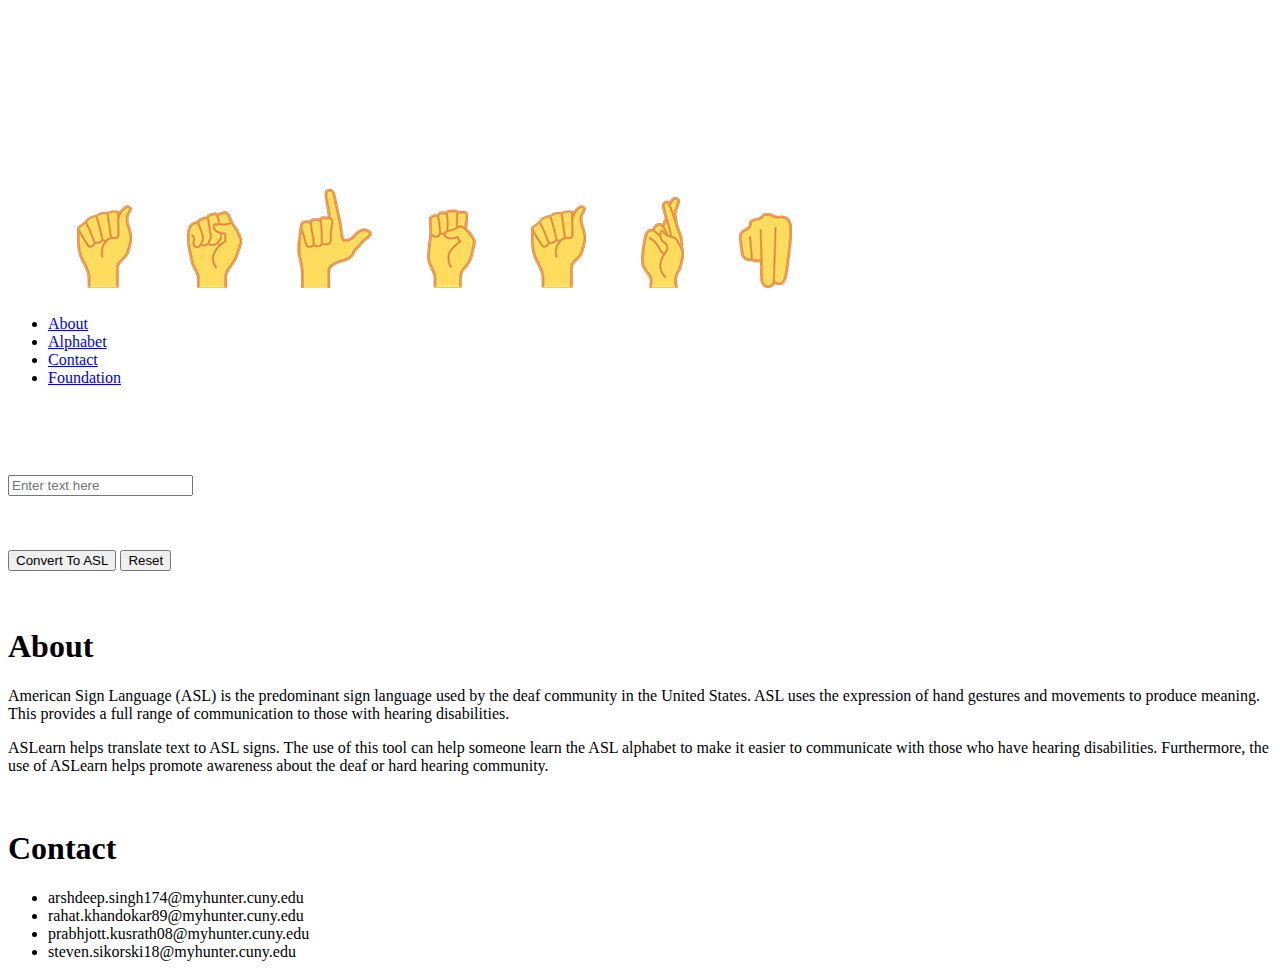
==== index.html @ 8cc22114 "fixing" ====
<!DOCTYPE html>
<html lang="en">

<head>
  <meta charset="UTF-8" />
  <meta http-equiv="X-UA-Compatible" content="IE=edge" />
  <meta name="viewport" content="width=device-width, initial-scale=1.0" />
  <title>ASLearn</title>
  <!-- adding CSS-->
  <link rel="stylesheet" href="/css/stylesheet.css" />

  <!-- adding Assets-->
  <link rel="icon" href="/assets/ASLearn_Icon1616.png" />

  <!-- adding javascript-->
  <script src="/script.js"></script>
</head>

<body>
  <!-- MAIN DIV-->
  <div class="main">
    <div class="logo">
      <img class="logo1" src="/assets/ASLearn_Logo.png" alt="" />
    </div>
    <!-- NAV BAR-->
    <div class="navbar">
      <nav>
        <ul>
          <li><a class="smoothscroll" href="#">About</a></li>
          <li><a class="smoothscroll" href="#">Alphabet</a></li>
          <li><a class="smoothscroll" href="#">Contact</a></li>
          <li><a class="smoothscroll" href="#">Foundation</a></li>
        </ul>
      </nav>
    </div>
    <br />
    <br />
    <br />
    <!-- LOGO UNDER THE DIV-->
    <!-- <div class="logo">
      <img class="logo1"  src="/assets/ASLearn_Logo.png" alt="" />
    </div> -->
    <br />
    <div class="content">
      <form id="gettingInput">
        <label for="textBox"></label>
        <input id="textContainer" type="text" placeholder="Enter text here" />
      </form>

      <br />
      <br />
    </div>
    <br />
    <div id="buttons">
      <button id="submitButtom" class="formButton" type="button" onclick="inputChecker()">
        Convert To ASL
      </button>
      <button id="resetButton" class="formButton" type="button" onclick="clearing()">
        Reset
      </button>
    </div>
    <div id="signsContainer"></div>
    <br />
    <br />

    <div class="about section">
      <h1>About</h1>
      <p>
        American Sign Language (ASL) is the predominant sign language used by
        the deaf community in the United States. ASL uses the expression of
        hand gestures and movements to produce meaning. This provides a full
        range of communication to those with hearing disabilities.
      </p>
      <p>
        ASLearn helps translate text to ASL signs. The use of this tool can
        help someone learn the ASL alphabet to make it easier to communicate
        with those who have hearing disabilities. Furthermore, the use of
        ASLearn helps promote awareness about the deaf or hard hearing
        community.
      </p>
    </div>

    <br />

    <div class="Contact">
      <h1>Contact</h1>
      <ul>
        <li>arshdeep.singh174@myhunter.cuny.edu</li>
        <li>rahat.khandokar89@myhunter.cuny.edu</li>
        <li>prabhjott.kusrath08@myhunter.cuny.edu</li>
        <li>steven.sikorski18@myhunter.cuny.edu</li>
      </ul>
    </div>

    <!-- Mian div ending-->
  </div>
  <script src="/script.js"></script>
</body>

</html>
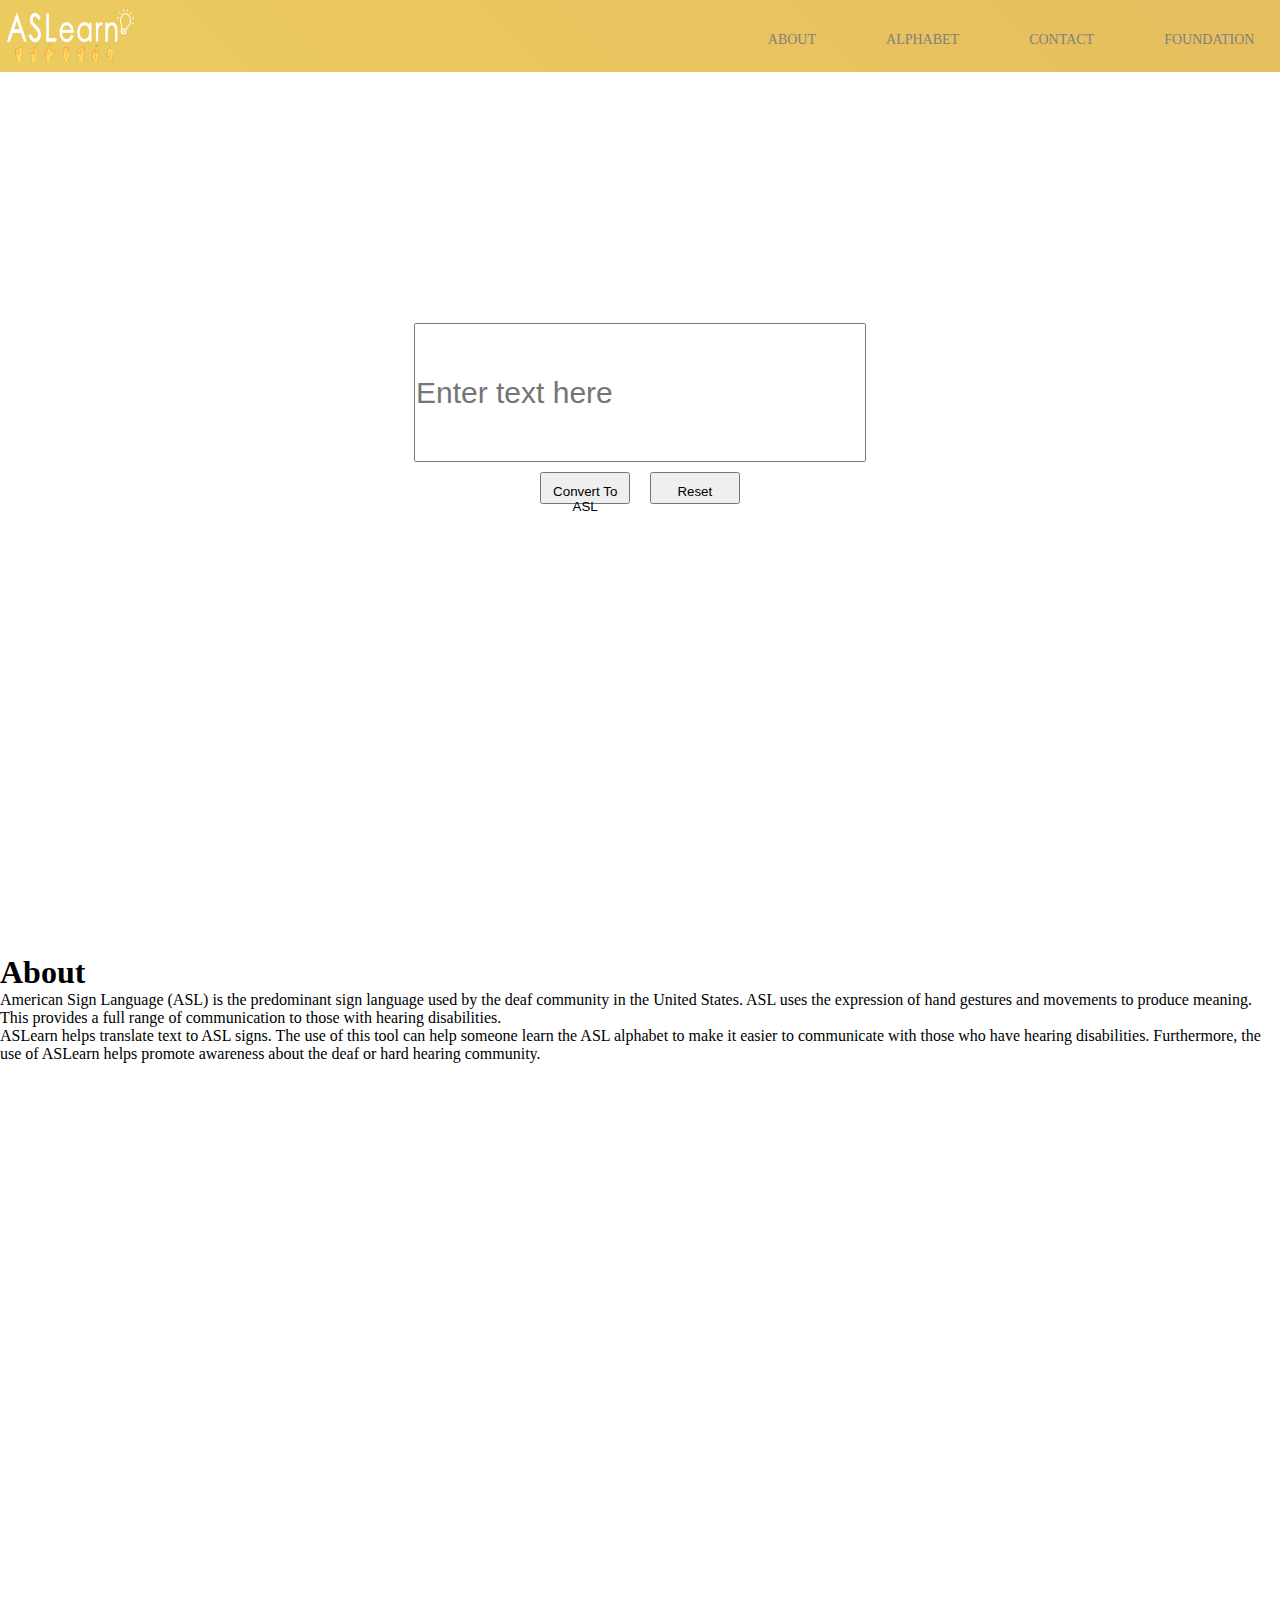
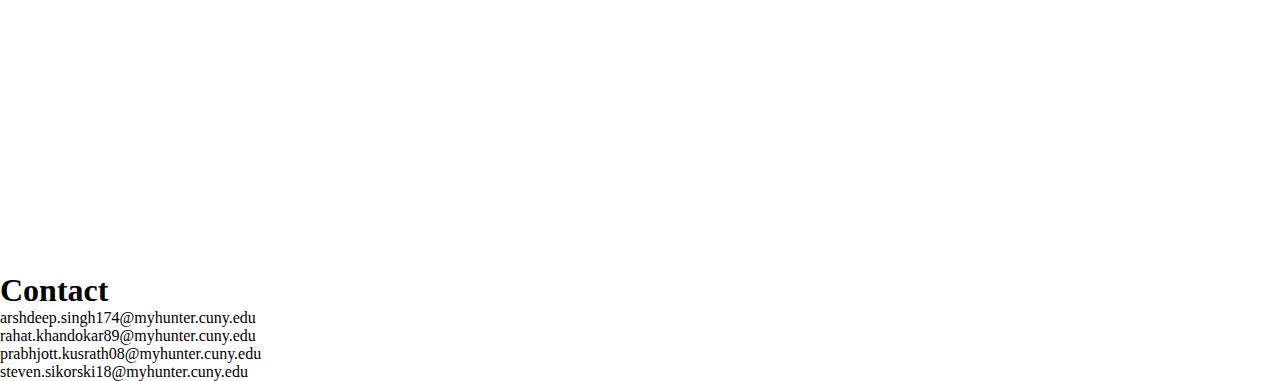
==== commit cab6c8d2: "design and navbar fix" ====
--- a/index.html
+++ b/index.html
@@ -8,9 +8,10 @@
   <title>ASLearn</title>
   <!-- adding CSS-->
   <link rel="stylesheet" href="/css/stylesheet.css" />
+  <link rel="stylesheet" href="/css/aboutStylesheet.css" />
 
   <!-- adding Assets-->
-  <link rel="icon" href="/assets/ASLearn_Icon1616.png" />
+  <link rel="icon" href="/assets/ASL_icon.png" />
 
   <!-- adding javascript-->
   <script src="/script.js"></script>
@@ -19,80 +20,72 @@
 <body>
   <!-- MAIN DIV-->
   <div class="main">
-    <div class="logo">
-      <img class="logo1" src="/assets/ASLearn_Logo.png" alt="" />
-    </div>
     <!-- NAV BAR-->
     <div class="navbar">
-      <nav>
-        <ul>
-          <li><a class="smoothscroll" href="#">About</a></li>
-          <li><a class="smoothscroll" href="#">Alphabet</a></li>
-          <li><a class="smoothscroll" href="#">Contact</a></li>
-          <li><a class="smoothscroll" href="#">Foundation</a></li>
-        </ul>
-      </nav>
+      <img class="logo" src="/assets/ASLearn_Logo.png" alt="" />
+      <div class="pushLeft">
+        <nav>
+          <ul>
+            <li><a class="smoothscroll" href="#">About</a></li>
+            <li><a class="smoothscroll" href="#">Alphabet</a></li>
+            <li><a class="smoothscroll" href="#">Contact</a></li>
+            <li><a class="smoothscroll" href="#">Foundation</a></li>
+          </ul>
+        </nav>
+      </div>
+
     </div>
-    <br />
-    <br />
-    <br />
-    <!-- LOGO UNDER THE DIV-->
-    <!-- <div class="logo">
-      <img class="logo1"  src="/assets/ASLearn_Logo.png" alt="" />
-    </div> -->
-    <br />
     <div class="content">
       <form id="gettingInput">
         <label for="textBox"></label>
         <input id="textContainer" type="text" placeholder="Enter text here" />
       </form>
+      <div id="buttons">
+        <button id="submitButtom" class="formButton" type="button" onclick="inputChecker()">
+          Convert To ASL
+        </button>
+        <button id="resetButton" class="formButton" type="button" onclick="clearing()">
+          Reset
+        </button>
+      </div>
+      <div id="signsContainer"></div>
 
-      <br />
-      <br />
     </div>
-    <br />
-    <div id="buttons">
-      <button id="submitButtom" class="formButton" type="button" onclick="inputChecker()">
-        Convert To ASL
-      </button>
-      <button id="resetButton" class="formButton" type="button" onclick="clearing()">
-        Reset
-      </button>
-    </div>
-    <div id="signsContainer"></div>
-    <br />
-    <br />
+  <br />
 
-    <div class="about section">
-      <h1>About</h1>
-      <p>
-        American Sign Language (ASL) is the predominant sign language used by
-        the deaf community in the United States. ASL uses the expression of
-        hand gestures and movements to produce meaning. This provides a full
-        range of communication to those with hearing disabilities.
-      </p>
-      <p>
-        ASLearn helps translate text to ASL signs. The use of this tool can
-        help someone learn the ASL alphabet to make it easier to communicate
-        with those who have hearing disabilities. Furthermore, the use of
-        ASLearn helps promote awareness about the deaf or hard hearing
-        community.
-      </p>
-    </div>
+  <br />
+  <br />
 
-    <br />
+  <div class="aboutSection">
+    <h1>About</h1>
+    <p>
+      American Sign Language (ASL) is the predominant sign language used by
+      the deaf community in the United States. ASL uses the expression of
+      hand gestures and movements to produce meaning. This provides a full
+      range of communication to those with hearing disabilities.
+    </p>
+    <p>
+      ASLearn helps translate text to ASL signs. The use of this tool can
+      help someone learn the ASL alphabet to make it easier to communicate
+      with those who have hearing disabilities. Furthermore, the use of
+      ASLearn helps promote awareness about the deaf or hard hearing
+      community.
+    </p>
+  </div>
 
-    <div class="Contact">
-      <h1>Contact</h1>
-      <ul>
-        <li>arshdeep.singh174@myhunter.cuny.edu</li>
-        <li>rahat.khandokar89@myhunter.cuny.edu</li>
-        <li>prabhjott.kusrath08@myhunter.cuny.edu</li>
-        <li>steven.sikorski18@myhunter.cuny.edu</li>
-      </ul>
-    </div>
+  <br />
 
-    <!-- Mian div ending-->
+  <div class="Contact">
+    <h1>Contact</h1>
+    <ul>
+      <li>arshdeep.singh174@myhunter.cuny.edu</li>
+      <li>rahat.khandokar89@myhunter.cuny.edu</li>
+      <li>prabhjott.kusrath08@myhunter.cuny.edu</li>
+      <li>steven.sikorski18@myhunter.cuny.edu</li>
+    </ul>
+  </div>
+
+  <!-- Mian div ending-->
   </div>
   <script src="/script.js"></script>
 </body>
--- a/css/stylesheet.css
+++ b/css/stylesheet.css
@@ -0,0 +1,161 @@
+* {
+  margin: 0px 0px;
+  padding: 0px 0px;
+}
+
+/* keep sign size as 10 vh and 5 vw for width */
+
+.main {
+  height: 100vh;
+  background-color: white;
+}
+
+.sign {
+  height: 10vh;
+  width: 5vw;
+}
+
+/* form */
+.gettingInput {
+  display: flex;
+  flex-direction: column;
+}
+.content {
+  display: flex;
+  justify-content: center;
+  align-items: center;
+  flex-direction: column;
+  height: 92vh;
+  width: auto;
+}
+/* text box */
+.content input {
+  font-size: 30px;
+  height: 15vh;
+  width: 35vw;
+}
+
+/* convert button */
+.content button {
+  height: 3.5vh;
+  width: 7vw;
+}
+
+#buttons {
+  display: flex;
+  justify-content: center;
+  flex-direction: row;
+  align-content: center;
+}
+
+.formButton {
+  margin: 10px 10px;
+  padding: 10px 10px;
+}
+
+.navbar {
+  display: flex;
+  align-items: center;
+  justify-content: right;
+  background: linear-gradient(45deg, #ecce5f, #d8965c);
+  background-size: 400% 400%;
+  position: relative;
+  animation: animate 6s ease-in-out infinite;
+  height: 8vh;
+  width: auto;
+}
+
+@keyframes animate {
+  0% {
+    background-image: 0% 50%;
+  }
+  50% {
+    background-position: 100% 50%;
+  }
+  100% {
+    background-position: 0% 50%;
+  }
+}
+
+.navbar img {
+  height: 6vh;
+  width: 10vw;
+  padding-left: 0.5vw;
+  margin-right: auto;
+}
+
+.navbar nav {
+  align-self: center;
+  margin-bottom: 2vh;
+  margin-left: 10vw;
+}
+
+.logo1 {
+  display: flex;
+  justify-content: center;
+}
+
+.pushLeft {
+  margin-right: 2vw;
+}
+
+#signsContainer {
+  display: flex;
+  justify-content: center;
+  height: 15vh;
+  width: auto;
+}
+
+
+/* Navbar css */
+nav {
+  float: center;
+}
+
+nav ul {
+  display: flex;
+  justify-content: center;
+  margin: 0;
+  padding: 0;
+  list-style: none;
+}
+
+nav li {
+  display: inline-block;
+  margin-left: 70px;
+  padding-top: 23px;
+
+  position: relative;
+}
+
+nav a {
+  color: gray;
+  text-decoration: none;
+  text-transform: uppercase;
+  font-size: 14px;
+}
+
+nav a:hover {
+  color: black;
+}
+
+nav a::before {
+  content: "";
+  display: block;
+  height: 5px;
+  background-color: #444;
+
+  position: absolute;
+  top: 0;
+  width: 0%;
+
+  transition: all ease-in-out 250ms;
+}
+
+nav a:hover::before {
+  width: 100%;
+}
+div.logo {
+  float: left;
+}
+
--- a/css/aboutStylesheet.css
+++ b/css/aboutStylesheet.css
@@ -0,0 +1,3 @@
+.aboutSection {
+    height: 100vh;
+}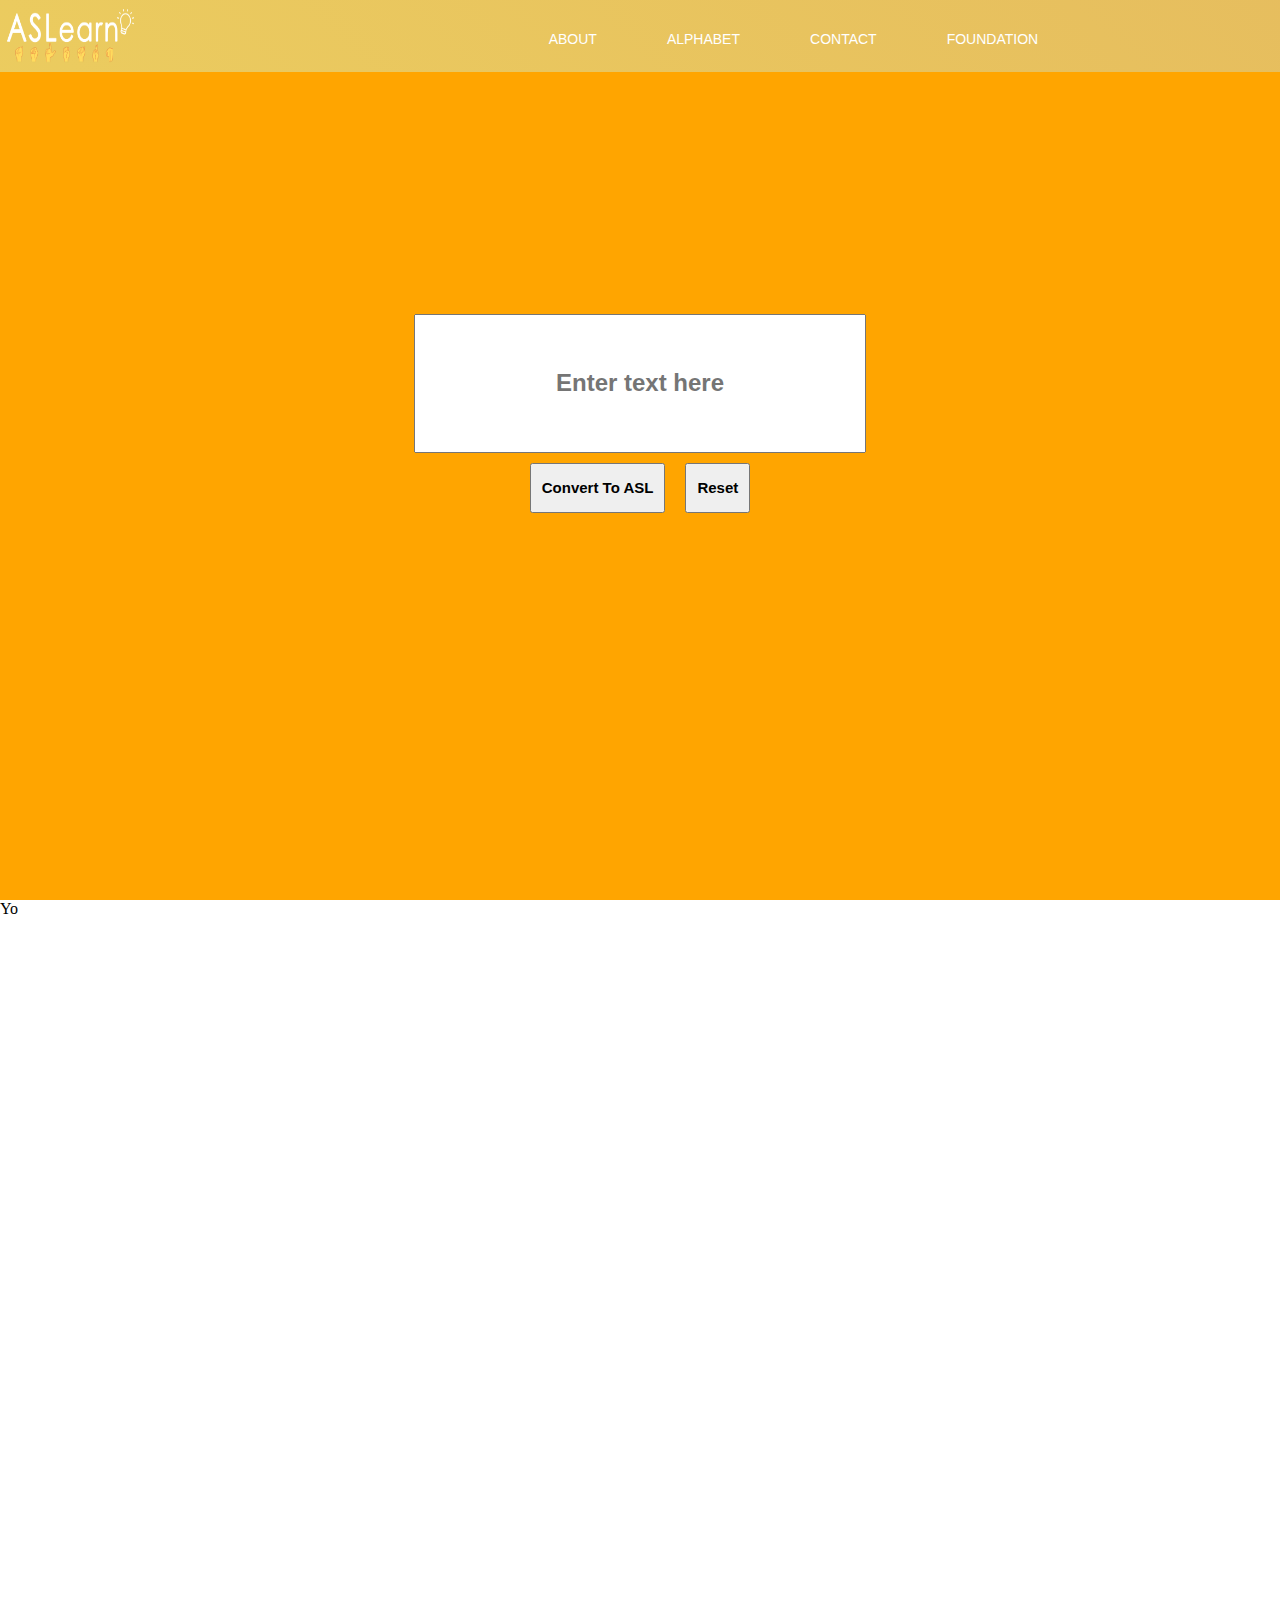
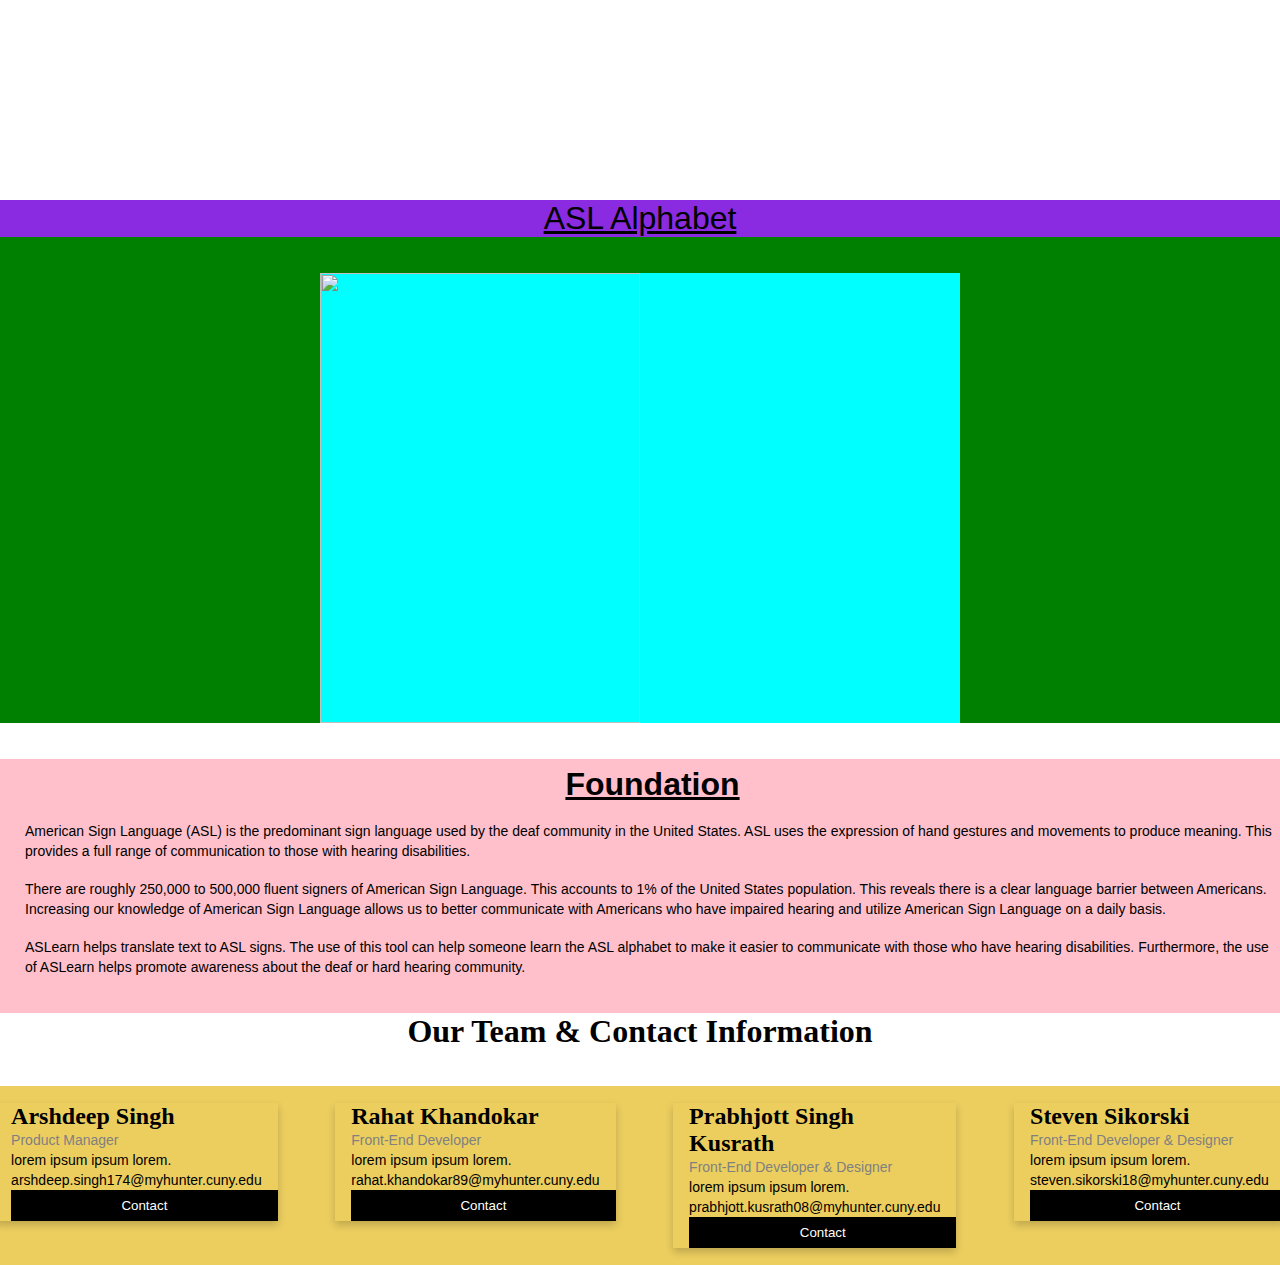
==== commit 61fb8d96: "adding new files" ====
--- a/index.html
+++ b/index.html
@@ -6,21 +6,22 @@
   <meta http-equiv="X-UA-Compatible" content="IE=edge" />
   <meta name="viewport" content="width=device-width, initial-scale=1.0" />
   <title>ASLearn</title>
-  <!-- adding CSS-->
+  <!-- Adding CSS-->
   <link rel="stylesheet" href="/css/stylesheet.css" />
+  <link rel="stylesheet" href="/css/game.css" />
   <link rel="stylesheet" href="/css/aboutStylesheet.css" />
 
-  <!-- adding Assets-->
+  <!-- Adding Assets-->
   <link rel="icon" href="/assets/ASL_icon.png" />
 
-  <!-- adding javascript-->
+  <!-- Adding JavaScript-->
   <script src="/script.js"></script>
 </head>
 
 <body>
-  <!-- MAIN DIV-->
+  <!-- Main Div-->
   <div class="main">
-    <!-- NAV BAR-->
+    <!-- Nav Bar-->
     <div class="navbar">
       <img class="logo" src="/assets/ASLearn_Logo.png" alt="" />
       <div class="pushLeft">
@@ -51,41 +52,108 @@
       <div id="signsContainer"></div>
 
     </div>
-  <br />
-
-  <br />
-  <br />
-
-  <div class="aboutSection">
-    <h1>About</h1>
-    <p>
-      American Sign Language (ASL) is the predominant sign language used by
-      the deaf community in the United States. ASL uses the expression of
-      hand gestures and movements to produce meaning. This provides a full
-      range of communication to those with hearing disabilities.
-    </p>
-    <p>
-      ASLearn helps translate text to ASL signs. The use of this tool can
-      help someone learn the ASL alphabet to make it easier to communicate
-      with those who have hearing disabilities. Furthermore, the use of
-      ASLearn helps promote awareness about the deaf or hard hearing
-      community.
-    </p>
   </div>
 
-  <br />
-
-  <div class="Contact">
-    <h1>Contact</h1>
-    <ul>
-      <li>arshdeep.singh174@myhunter.cuny.edu</li>
-      <li>rahat.khandokar89@myhunter.cuny.edu</li>
-      <li>prabhjott.kusrath08@myhunter.cuny.edu</li>
-      <li>steven.sikorski18@myhunter.cuny.edu</li>
-    </ul>
+  <!-- Mini Game Number 1 -->
+  <div class="game">
+    Yo
   </div>
 
-  <!-- Mian div ending-->
+
+  <!-- Alphabet Image-->
+  <div class="grow">
+    <h1 class="head2">ASL Alphabet</h1>
+    <br>
+    <br>
+    <img class="asl_logo" src="/assets/Alphabet_Black.png" alt="" />
+  </div>
+
+  <br>
+  <br>
+
+  <!-- Foundation -->
+
+  <div class="Foundation">
+    <h1 class="head1">Foundation</h1>
+
+    <br>
+    <p>American Sign Language (ASL) is the predominant sign language used by the deaf community in the United States.
+      ASL uses the expression of hand gestures and movements to produce meaning. This provides a full range of
+      communication to those with hearing disabilities. </p>
+    <br>
+    <p>There are roughly 250,000 to 500,000 fluent signers of American Sign Language. This accounts to 1% of the United
+      States population. This reveals there is a clear language barrier between Americans. Increasing our knowledge of
+      American Sign Language allows us to better communicate with Americans who have impaired hearing and utilize
+      American Sign Language on a daily basis. </p>
+    <br>
+    <p>ASLearn helps translate text to ASL signs. The use of this tool can help someone learn the ASL alphabet to make
+      it easier to communicate with those who have hearing disabilities. Furthermore, the use of ASLearn helps promote
+      awareness about the deaf or hard hearing community. </p>
+    <br>
+    <br>
+  </div>
+  <!-- Contacts -->
+
+  <h1 style="text-align:center">Our Team & Contact Information</h1>
+  <br>
+  <br>
+  <div class="main_contact">
+    <div class="row">
+
+      <div class="column">
+        <div class="card">
+          <div class="container">
+            <h2>Arshdeep Singh</h2>
+            <p class="title">Product Manager</p>
+            <p> lorem ipsum ipsum lorem.</p>
+            <p>arshdeep.singh174@myhunter.cuny.edu</p>
+            <p><button class="button">Contact</button></p>
+          </div>
+        </div>
+      </div>
+
+      <div class="column">
+        <div class="card">
+
+          <div class="container">
+            <h2>Rahat Khandokar</h2>
+            <p class="title">Front-End Developer</p>
+            <p> lorem ipsum ipsum lorem.</p>
+            <p>rahat.khandokar89@myhunter.cuny.edu</p>
+            <p><button class="button">Contact</button></p>
+          </div>
+        </div>
+      </div>
+
+      <div class="column">
+        <div class="card">
+
+          <div class="container">
+            <h2>Prabhjott Singh Kusrath</h2>
+            <p class="title">Front-End Developer & Designer</p>
+            <p>lorem ipsum ipsum lorem.</p>
+            <p>prabhjott.kusrath08@myhunter.cuny.edu</p>
+            <p><button class="button">Contact</button></p>
+          </div>
+        </div>
+      </div>
+
+      <div class="column">
+        <div class="card">
+
+          <div class="container">
+            <h2>Steven Sikorski</h2>
+            <p class="title">Front-End Developer & Designer</p>
+            <p>lorem ipsum ipsum lorem.</p>
+            <p>steven.sikorski18@myhunter.cuny.edu</p>
+            <p><button class="button">Contact</button></p>
+          </div>
+        </div>
+      </div>
+
+    </div>
+    <!-- Main Div Ends -->
+
   </div>
   <script src="/script.js"></script>
 </body>
--- a/css/stylesheet.css
+++ b/css/stylesheet.css
@@ -7,8 +7,11 @@
 
 .main {
   height: 100vh;
-  background-color: white;
-}
+  background-color: green;
+  /* font-family: "Century Gothic", CenturyGothic, AppleGothic, sans-serif; font-size: 24px; font-style: normal; font-variant: normal; font-weight: 700; line-height: 26.4px; } h3 { font-family: "Century Gothic", CenturyGothic, AppleGothic, sans-serif; font-size: 14px; font-style: normal; font-variant: normal; font-weight: 700; line-height: 15.4px; } p { font-family: "Century Gothic", CenturyGothic, AppleGothic, sans-serif; font-size: 14px; font-style: normal; font-variant: normal; font-weight: 400; line-height: 20px; } blockquote { font-family: "Century Gothic", CenturyGothic, AppleGothic, sans-serif; font-size: 21px; font-style: normal; font-variant: normal; font-weight: 400; line-height: 30px; } pre { font-family: "Century Gothic", CenturyGothic, AppleGothic, sans-serif; font-size: 13px; font-style: normal; font-variant: normal; font-weight: 400; line-height: 18.5714px;  */
+   
+  }
+
 
 .sign {
   height: 10vh;
@@ -20,6 +23,7 @@
   display: flex;
   flex-direction: column;
 }
+
 .content {
   display: flex;
   justify-content: center;
@@ -27,18 +31,22 @@
   flex-direction: column;
   height: 92vh;
   width: auto;
+  font-family: "Century Gothic", CenturyGothic, AppleGothic, sans-serif; font-size: 24px; font-style: normal; font-variant: normal; font-weight: 700; line-height: 26.4px; } h3 { font-family: "Century Gothic", CenturyGothic, AppleGothic, sans-serif; font-size: 14px; font-style: normal; font-variant: normal; font-weight: 700; line-height: 15.4px; } p { font-family: "Century Gothic", CenturyGothic, AppleGothic, sans-serif; font-size: 14px; font-style: normal; font-variant: normal; font-weight: 400; line-height: 20px; } blockquote { font-family: "Century Gothic", CenturyGothic, AppleGothic, sans-serif; font-size: 21px; font-style: normal; font-variant: normal; font-weight: 400; line-height: 30px; } pre { font-family: "Century Gothic", CenturyGothic, AppleGothic, sans-serif; font-size: 13px; font-style: normal; font-variant: normal; font-weight: 400; line-height: 18.5714px; 
+
 }
 /* text box */
 .content input {
   font-size: 30px;
   height: 15vh;
   width: 35vw;
+  font-family: "Century Gothic", CenturyGothic, AppleGothic, sans-serif; font-size: 24px; font-style: normal; font-variant: normal; font-weight: 700; line-height: 26.4px; } h3 { font-family: "Century Gothic", CenturyGothic, AppleGothic, sans-serif; font-size: 14px; font-style: normal; font-variant: normal; font-weight: 700; line-height: 15.4px; } p { font-family: "Century Gothic", CenturyGothic, AppleGothic, sans-serif; font-size: 14px; font-style: normal; font-variant: normal; font-weight: 400; line-height: 20px; } blockquote { font-family: "Century Gothic", CenturyGothic, AppleGothic, sans-serif; font-size: 21px; font-style: normal; font-variant: normal; font-weight: 400; line-height: 30px; } pre { font-family: "Century Gothic", CenturyGothic, AppleGothic, sans-serif; font-size: 13px; font-style: normal; font-variant: normal; font-weight: 400; line-height: 18.5714px;
 }
 
 /* convert button */
 .content button {
-  height: 3.5vh;
-  width: 7vw;
+  height: auto;
+  width: auto;
+  font-family: "Century Gothic", CenturyGothic, AppleGothic, sans-serif; font-size: 15px; font-style: normal; font-variant: normal; font-weight: 700; line-height: 26.4px; } h3 { font-family: "Century Gothic", CenturyGothic, AppleGothic, sans-serif; font-size: 14px; font-style: normal; font-variant: normal; font-weight: 700; line-height: 15.4px; } p { font-family: "Century Gothic", CenturyGothic, AppleGothic, sans-serif; font-size: 14px; font-style: normal; font-variant: normal; font-weight: 400; line-height: 20px; } blockquote { font-family: "Century Gothic", CenturyGothic, AppleGothic, sans-serif; font-size: 21px; font-style: normal; font-variant: normal; font-weight: 400; line-height: 30px; } pre { font-family: "Century Gothic", CenturyGothic, AppleGothic, sans-serif; font-size: 13px; font-style: normal; font-variant: normal; font-weight: 400; line-height: 18.5714px;
 }
 
 #buttons {
@@ -53,14 +61,71 @@
   padding: 10px 10px;
 }
 
+#textContainer {
+  text-align: center;
+}
+
+
+/* N.avbar css */
+nav {
+  /* float: center; */
+  font-family: "Century Gothic", CenturyGothic, AppleGothic, sans-serif; 
+  
+
+}
+
+nav ul {
+  display: flex;
+  justify-content: center;
+  margin: 0;
+  padding: 0;
+  list-style: none;
+}
+
+nav li {
+  display: inline-block;
+  margin-left: 70px;
+  padding-top: 23px;
+  position: relative;
+}
+
+nav a {
+  color: white;
+  text-decoration: none;
+  text-transform: uppercase;
+  font-size: 14px;
+}
+
+nav a:hover {
+  color: white;
+}
+
+nav a::before {
+  content: "";
+  display: block;
+  height: 5px;
+  background-color: white;
+  position: absolute;
+  top: 0;
+  width: 0%;
+  transition: all ease-in-out 250ms;
+}
+
+nav a:hover::before {
+  width: 100%;
+}
+div.logo {
+  float: left;
+}
+
 .navbar {
   display: flex;
   align-items: center;
-  justify-content: right;
+  justify-content: center;
   background: linear-gradient(45deg, #ecce5f, #d8965c);
   background-size: 400% 400%;
   position: relative;
-  animation: animate 6s ease-in-out infinite;
+  animation: animate 4s ease-in-out infinite;
   height: 8vh;
   width: auto;
 }
@@ -76,6 +141,7 @@
     background-position: 0% 50%;
   }
 }
+
 
 .navbar img {
   height: 6vh;
@@ -97,6 +163,7 @@
 
 .pushLeft {
   margin-right: 2vw;
+  width: 100%;
 }
 
 #signsContainer {
@@ -106,56 +173,137 @@
   width: auto;
 }
 
-
-/* Navbar css */
-nav {
-  float: center;
-}
-
-nav ul {
-  display: flex;
-  justify-content: center;
-  margin: 0;
-  padding: 0;
-  list-style: none;
-}
-
-nav li {
+.Foundation{
+background-color: pink;
+font-family: "Century Gothic", CenturyGothic, AppleGothic, sans-serif; 
+padding-left: 25px;
+padding-top: 7px;
+
+}
+
+
+.head1{
+  text-align: center;
+  text-decoration: underline;
+  font-weight: bolder;
+  
+}
+
+.asl_logo{
+  height: 50vh;
+  width: 45vw;
+  display: block;
+  margin-left: auto;
+  margin-right: auto;
+  width: 50%;
+}
+
+.head2{
+  background-color: blueviolet;
+  font-family: "Century Gothic", CenturyGothic, AppleGothic, sans-serif;
+  text-align: center;
+  text-decoration: underline;
+  font-weight: lighter;
+ 
+}
+.grow{
+  background-color: green;
+}
+.grow img{
+  transition: 1s ease;
+  }
+  
+  .grow img:hover{
+  -webkit-transform: scale(1.2);
+  -ms-transform: scale(1.2);
+  transform: scale(1.2);
+  transition: 1s ease;
+  }
+.content{
+  background-color:orange;
+ }
+
+
+
+
+/* Contact info page */
+ *, *:before, *:after {
+  box-sizing: inherit;
+}
+
+.column {
+  float: left;
+  width: 33.3%;
+  margin: 1vh 1vw;
+  padding: 0 8px;
+}
+
+.column:hover {
+  transform: scale(1.2);
+  transition: 0.5s ease-in-out ;
+}
+
+.card {
+  box-shadow: 0 4px 8px 0 rgba(0, 0, 0, 0.2);
+  margin: 8px;
+
+}
+
+.about-section {
+  padding: 50px;
+  text-align: center;
+  background-color: #474e5d;
+  color: white;
+}
+
+.container {
+  padding: 0 16px;
+}
+
+.container::after, .row::after {
+  content: "";
+  clear: both;
+  display: table;
+}
+
+.title {
+  color: grey;
+}
+
+.button {
+  border: none;
+  outline: 0;
   display: inline-block;
-  margin-left: 70px;
-  padding-top: 23px;
-
-  position: relative;
-}
-
-nav a {
-  color: gray;
-  text-decoration: none;
-  text-transform: uppercase;
-  font-size: 14px;
-}
-
-nav a:hover {
-  color: black;
-}
-
-nav a::before {
-  content: "";
-  display: block;
-  height: 5px;
-  background-color: #444;
-
-  position: absolute;
-  top: 0;
-  width: 0%;
-
-  transition: all ease-in-out 250ms;
-}
-
-nav a:hover::before {
+  padding: 8px;
+  color: white;
+  background-color: #000;
+  text-align: center;
+  cursor: pointer;
   width: 100%;
 }
-div.logo {
-  float: left;
-}
-
+
+.button:hover {
+  background-color: #555;
+}
+
+@media screen and (max-width: 650px) {
+  .column {
+    width: 100%;
+    display: block;
+  }
+}
+.main_contact{
+background-color: #ecce5f;
+width: auto;
+display: flex;
+
+justify-content: center ;
+}
+.asl_logo{
+  background-color: aqua;
+}
+
+.row {
+  display: flex;
+  justify-content: center;
+}--- a/css/game.css
+++ b/css/game.css
@@ -0,0 +1,4 @@
+.game {
+    height: 100vh;
+    
+}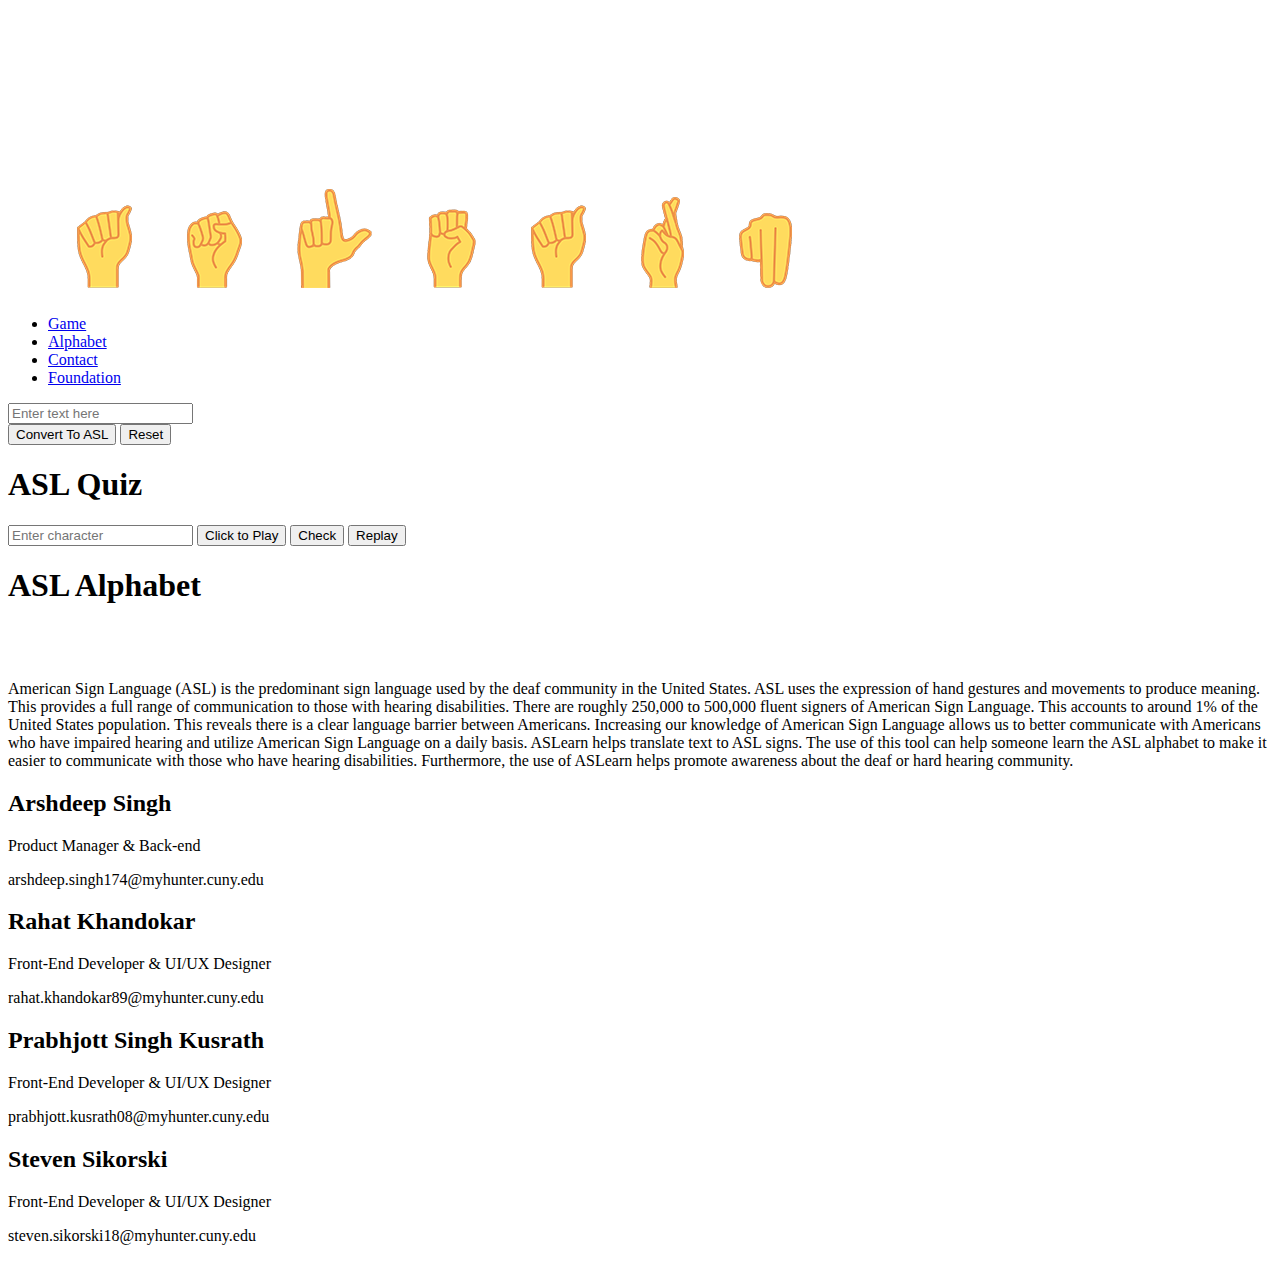
==== commit 9ab77cec: "fix links" ====
--- a/index.html
+++ b/index.html
@@ -5,17 +5,21 @@
   <meta charset="UTF-8" />
   <meta http-equiv="X-UA-Compatible" content="IE=edge" />
   <meta name="viewport" content="width=device-width, initial-scale=1.0" />
+
+
   <title>ASLearn</title>
   <!-- Adding CSS-->
-  <link rel="stylesheet" href="/css/stylesheet.css" />
-  <link rel="stylesheet" href="/css/game.css" />
-  <link rel="stylesheet" href="/css/aboutStylesheet.css" />
+  <link rel="stylesheet" href="/ASLearn/css/stylesheet.css" />
+  <link rel="stylesheet" href="/ASLearn/css/game.css" />
+  <link rel="stylesheet" href="/ASLearn/css/aboutStylesheet.css" />
+  <link rel="stylesheet" href="/ASLearn/css/alphabets.css" />
+  <link rel="stylesheet" href="/ASLearn/css/contactAndFoundation.css" />
 
   <!-- Adding Assets-->
-  <link rel="icon" href="/assets/ASL_icon.png" />
+  <link rel="icon" href="/assets/ASLearn_Icon1616.png" />
 
   <!-- Adding JavaScript-->
-  <script src="/script.js"></script>
+  <script src="/script.js" defer></script>
 </head>
 
 <body>
@@ -27,10 +31,10 @@
       <div class="pushLeft">
         <nav>
           <ul>
-            <li><a class="smoothscroll" href="#">About</a></li>
-            <li><a class="smoothscroll" href="#">Alphabet</a></li>
-            <li><a class="smoothscroll" href="#">Contact</a></li>
-            <li><a class="smoothscroll" href="#">Foundation</a></li>
+            <li><a class="smoothscroll" href="#game">Game</a></li>
+            <li><a class="smoothscroll" href="#alphabets">Alphabet</a></li>
+            <li><a class="smoothscroll" href="#contact">Contact</a></li>
+            <li><a class="smoothscroll" href="#newspaper">Foundation</a></li>
           </ul>
         </nav>
       </div>
@@ -55,59 +59,48 @@
   </div>
 
   <!-- Mini Game Number 1 -->
-  <div class="game">
-    Yo
+  <div class="game" id="game">
+    <div class="intro">
+      <h1>ASL Quiz</h1>
+    </div>
+    <div class="locationImage" id="showImage"></div>
+    <div class="gameStart">
+      <div class="buttonsGame">
+        <div class="response" id="response"></div>
+        <input id="textContainer2" type="text" placeholder="Enter character" />
+        <button id="playButton2"type="button" onclick="runGame()"> Click to Play </button>
+        <button id="playButton"type="button" onclick="answerCheck()"> Check </button>
+        <button id="playButton"type="button" onclick="kill()"> Replay </button>
+      </div>
+    </div>
   </div>
 
 
   <!-- Alphabet Image-->
-  <div class="grow">
+  <div class="grow" id="alphabets">
     <h1 class="head2">ASL Alphabet</h1>
     <br>
     <br>
     <img class="asl_logo" src="/assets/Alphabet_Black.png" alt="" />
   </div>
+  <!-- Foundation -->
+  <div class="newspaper" id="newspaper">
+    American Sign Language (ASL) is the predominant sign language used by the deaf community in the United States. ASL uses the expression of hand gestures and movements to produce meaning. This provides a full range of communication to those with hearing disabilities. 
 
-  <br>
-  <br>
+    There are roughly 250,000 to 500,000 fluent signers of American Sign Language. This accounts to around 1% of the United States population. This reveals there is a clear language barrier between Americans. Increasing our knowledge of American Sign Language allows us to better communicate with Americans who have impaired hearing and utilize American Sign Language on a daily basis.
+    ASLearn helps translate text to ASL signs. The use of this tool can help someone learn the ASL alphabet to make it easier to communicate with those who have hearing disabilities. Furthermore, the use of ASLearn helps promote awareness about the deaf or hard hearing community.   
+  </div>
 
-  <!-- Foundation -->
-
-  <div class="Foundation">
-    <h1 class="head1">Foundation</h1>
-
-    <br>
-    <p>American Sign Language (ASL) is the predominant sign language used by the deaf community in the United States.
-      ASL uses the expression of hand gestures and movements to produce meaning. This provides a full range of
-      communication to those with hearing disabilities. </p>
-    <br>
-    <p>There are roughly 250,000 to 500,000 fluent signers of American Sign Language. This accounts to 1% of the United
-      States population. This reveals there is a clear language barrier between Americans. Increasing our knowledge of
-      American Sign Language allows us to better communicate with Americans who have impaired hearing and utilize
-      American Sign Language on a daily basis. </p>
-    <br>
-    <p>ASLearn helps translate text to ASL signs. The use of this tool can help someone learn the ASL alphabet to make
-      it easier to communicate with those who have hearing disabilities. Furthermore, the use of ASLearn helps promote
-      awareness about the deaf or hard hearing community. </p>
-    <br>
-    <br>
-  </div>
   <!-- Contacts -->
-
-  <h1 style="text-align:center">Our Team & Contact Information</h1>
-  <br>
-  <br>
-  <div class="main_contact">
+  <div class="main_contact" id="contact">
     <div class="row">
 
       <div class="column">
         <div class="card">
           <div class="container">
             <h2>Arshdeep Singh</h2>
-            <p class="title">Product Manager</p>
-            <p> lorem ipsum ipsum lorem.</p>
+            <p class="title">Product Manager & Back-end</p>
             <p>arshdeep.singh174@myhunter.cuny.edu</p>
-            <p><button class="button">Contact</button></p>
           </div>
         </div>
       </div>
@@ -117,10 +110,8 @@
 
           <div class="container">
             <h2>Rahat Khandokar</h2>
-            <p class="title">Front-End Developer</p>
-            <p> lorem ipsum ipsum lorem.</p>
+            <p class="title">Front-End Developer & UI/UX Designer</p>
             <p>rahat.khandokar89@myhunter.cuny.edu</p>
-            <p><button class="button">Contact</button></p>
           </div>
         </div>
       </div>
@@ -130,10 +121,8 @@
 
           <div class="container">
             <h2>Prabhjott Singh Kusrath</h2>
-            <p class="title">Front-End Developer & Designer</p>
-            <p>lorem ipsum ipsum lorem.</p>
+            <p class="title">Front-End Developer & UI/UX Designer</p>
             <p>prabhjott.kusrath08@myhunter.cuny.edu</p>
-            <p><button class="button">Contact</button></p>
           </div>
         </div>
       </div>
@@ -143,10 +132,8 @@
 
           <div class="container">
             <h2>Steven Sikorski</h2>
-            <p class="title">Front-End Developer & Designer</p>
-            <p>lorem ipsum ipsum lorem.</p>
+            <p class="title">Front-End Developer & UI/UX Designer</p>
             <p>steven.sikorski18@myhunter.cuny.edu</p>
-            <p><button class="button">Contact</button></p>
           </div>
         </div>
       </div>
@@ -155,7 +142,6 @@
     <!-- Main Div Ends -->
 
   </div>
-  <script src="/script.js"></script>
 </body>
 
-</html>+</html>
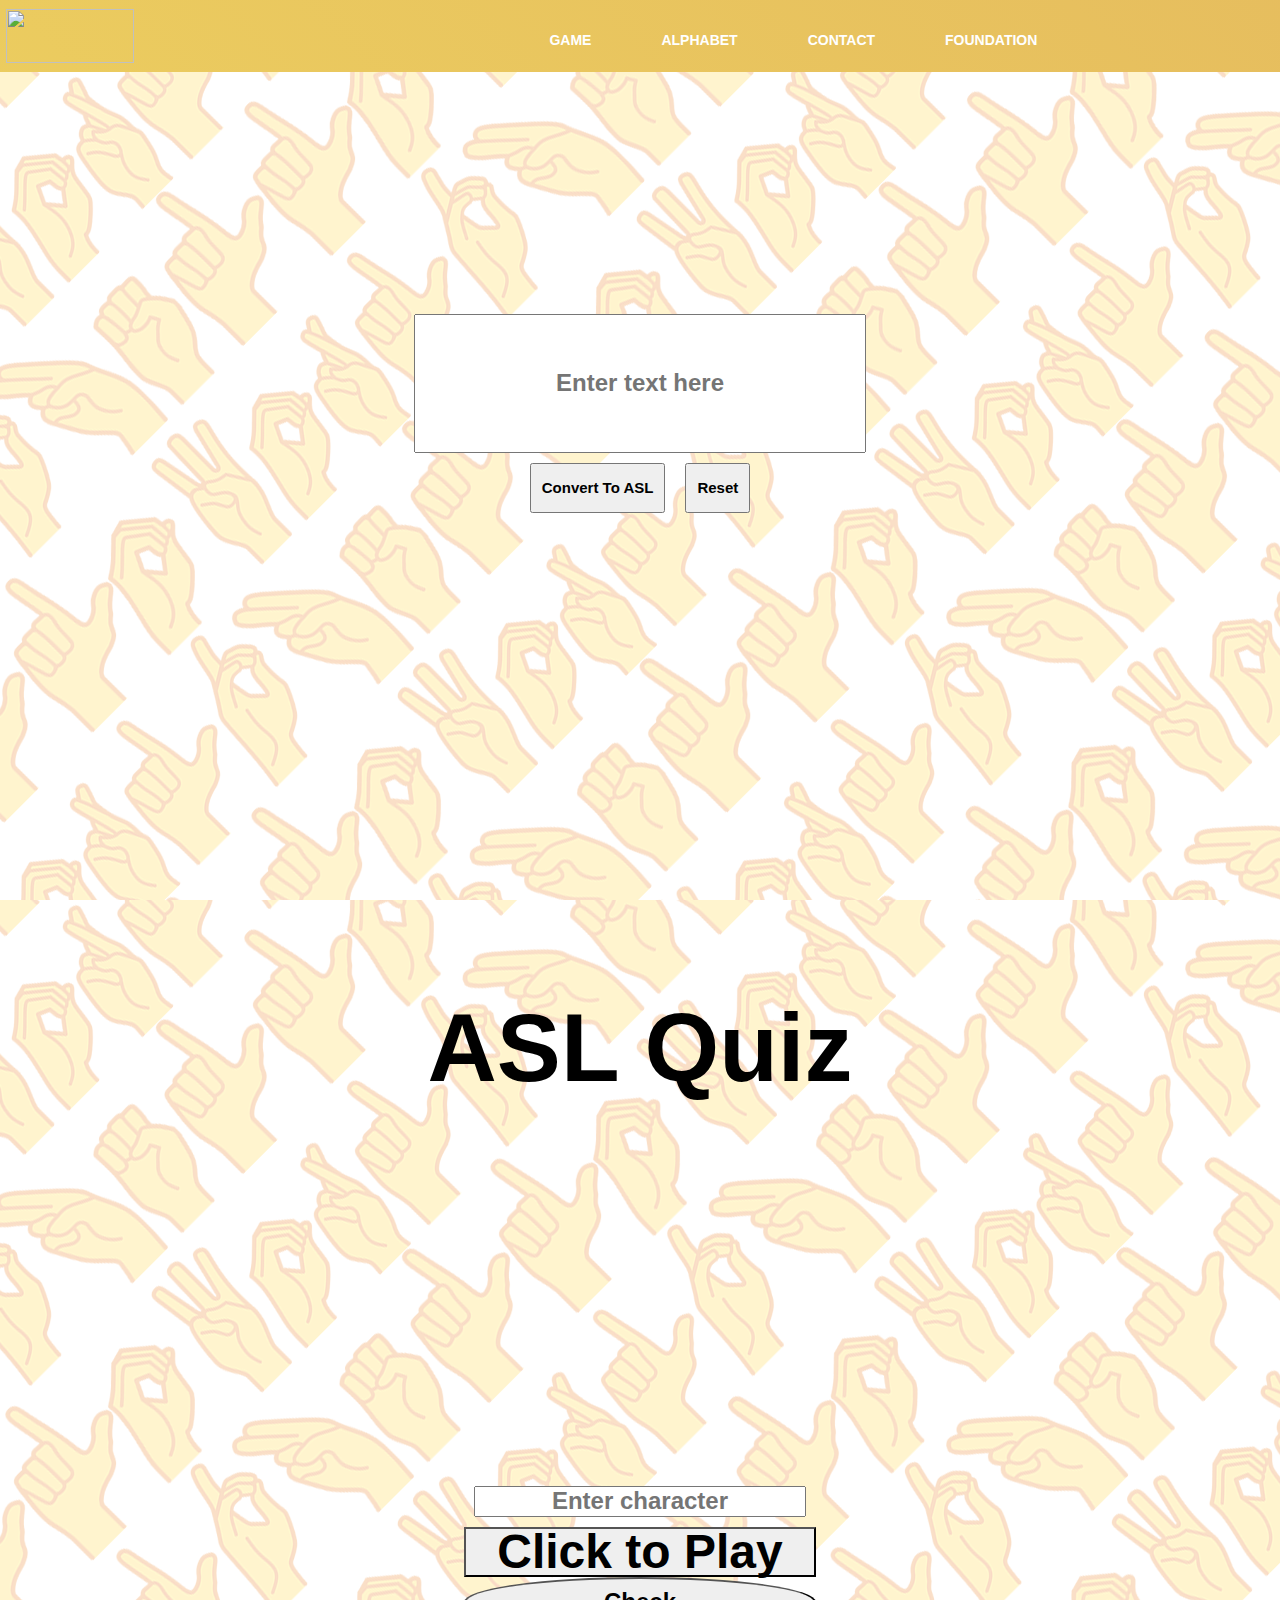
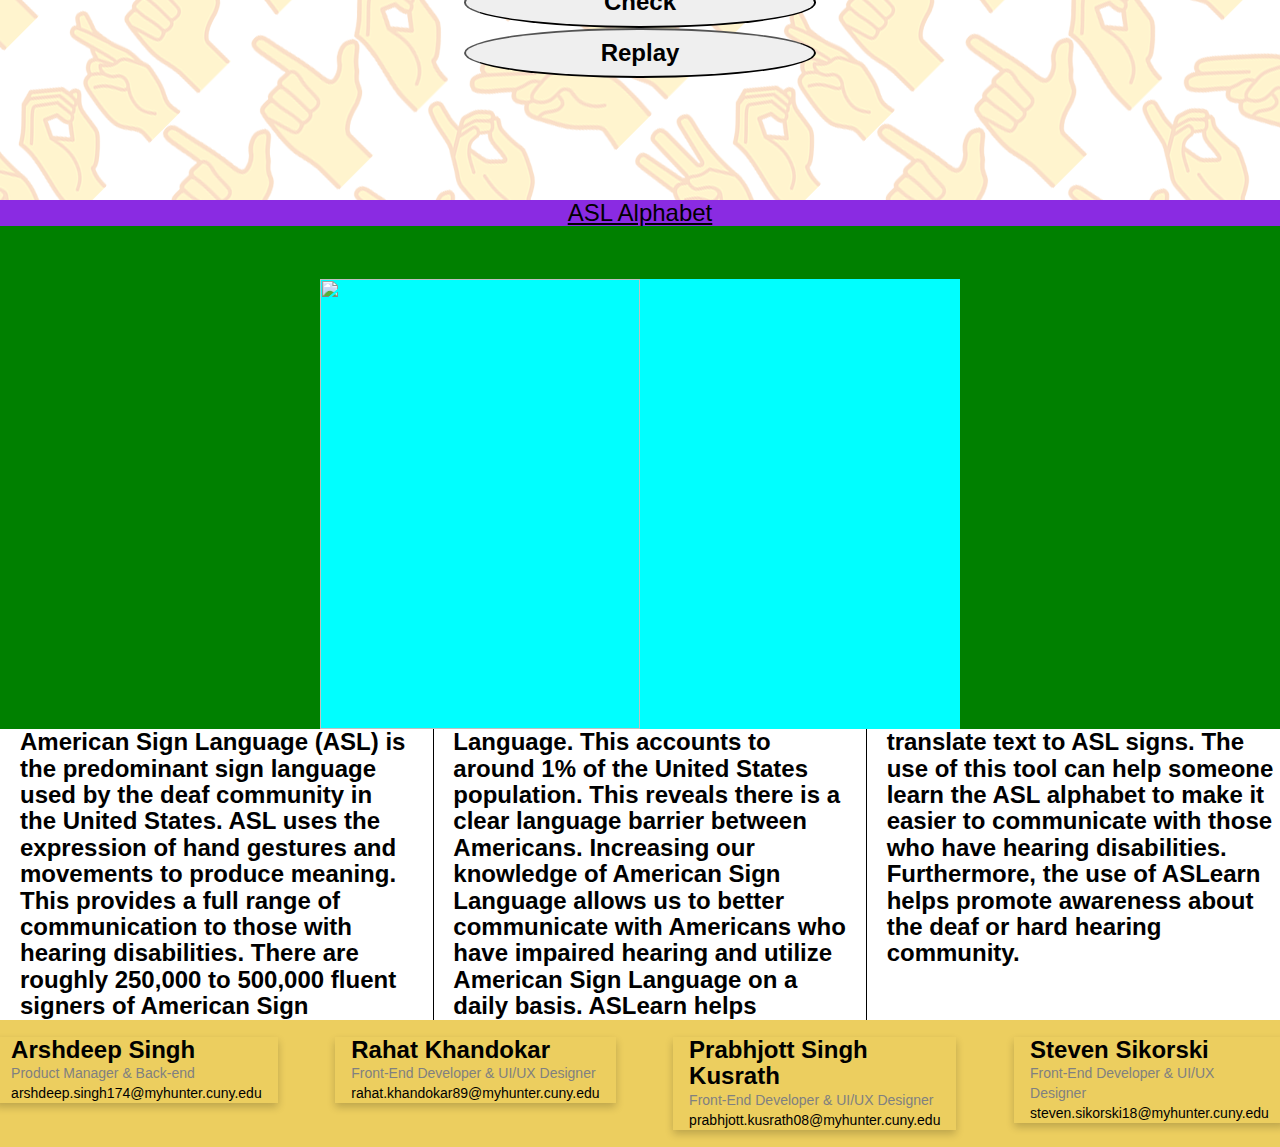
==== commit 5d8312b1: "temp" ====
--- a/index.html
+++ b/index.html
@@ -9,14 +9,14 @@
 
   <title>ASLearn</title>
   <!-- Adding CSS-->
-  <link rel="stylesheet" href="/ASLearn/css/stylesheet.css" />
-  <link rel="stylesheet" href="/ASLearn/css/game.css" />
-  <link rel="stylesheet" href="/ASLearn/css/aboutStylesheet.css" />
-  <link rel="stylesheet" href="/ASLearn/css/alphabets.css" />
-  <link rel="stylesheet" href="/ASLearn/css/contactAndFoundation.css" />
+  <link rel="stylesheet" href="/css/stylesheet.css" />
+  <link rel="stylesheet" href="/css/game.css" />
+  <link rel="stylesheet" href="/css/aboutStylesheet.css" />
+  <link rel="stylesheet" href="/css/alphabets.css" />
+  <link rel="stylesheet" href="/css/contactAndFoundation.css" />
 
   <!-- Adding Assets-->
-  <link rel="icon" href="/assets/ASLearn_Icon1616.png" />
+  <link rel="icon" href="/ASlearn/assets/ASLearn_Icon1616.png" />
 
   <!-- Adding JavaScript-->
   <script src="/script.js" defer></script>
@@ -27,7 +27,7 @@
   <div class="main">
     <!-- Nav Bar-->
     <div class="navbar">
-      <img class="logo" src="/assets/ASLearn_Logo.png" alt="" />
+      <img class="logo" src="/ASLearn/assets/ASLearn_Logo.png" alt="" />
       <div class="pushLeft">
         <nav>
           <ul>
@@ -81,7 +81,7 @@
     <h1 class="head2">ASL Alphabet</h1>
     <br>
     <br>
-    <img class="asl_logo" src="/assets/Alphabet_Black.png" alt="" />
+    <img class="asl_logo" src="/ASlearn/assets/Alphabet_Black.png" alt="" />
   </div>
   <!-- Foundation -->
   <div class="newspaper" id="newspaper">
@@ -144,4 +144,4 @@
   </div>
 </body>
 
-</html>
+</html>--- a/css/stylesheet.css
+++ b/css/stylesheet.css
@@ -0,0 +1,454 @@
+* {
+  margin: 0px 0px;
+  padding: 0px 0px;
+  font-family: "Century Gothic", CenturyGothic, AppleGothic, sans-serif;
+  font-size: 24px;
+  font-style: normal;
+  font-variant: normal;
+  font-weight: 700;
+  line-height: 26.4px;
+}
+h3 {
+  font-family: "Century Gothic", CenturyGothic, AppleGothic, sans-serif;
+  font-size: 14px;
+  font-style: normal;
+  font-variant: normal;
+  font-weight: 700;
+  line-height: 15.4px;
+}
+p {
+  font-family: "Century Gothic", CenturyGothic, AppleGothic, sans-serif;
+  font-size: 14px;
+  font-style: normal;
+  font-variant: normal;
+  font-weight: 400;
+  line-height: 20px;
+}
+blockquote {
+  font-family: "Century Gothic", CenturyGothic, AppleGothic, sans-serif;
+  font-size: 21px;
+  font-style: normal;
+  font-variant: normal;
+  font-weight: 400;
+  line-height: 30px;
+}
+pre {
+  font-family: "Century Gothic", CenturyGothic, AppleGothic, sans-serif;
+  font-size: 13px;
+  font-style: normal;
+  font-variant: normal;
+  font-weight: 400;
+  line-height: 18.5714px;
+}
+
+/* keep sign size as 10 vh and 5 vw for width */
+
+.main {
+  height: 100vh;
+  animation: 5s animateBackground ease-in-out infinite;
+}
+
+.sign {
+  height: 10vh;
+  width: 5vw;
+}
+
+/* form */
+.gettingInput {
+  display: flex;
+  flex-direction: column;
+}
+
+.content {
+  display: flex;
+  justify-content: center;
+  align-items: center;
+  flex-direction: column;
+  height: 92vh;
+  width: auto;
+  font-family: "Century Gothic", CenturyGothic, AppleGothic, sans-serif;
+  font-size: 24px;
+  font-style: normal;
+  font-variant: normal;
+  font-weight: 700;
+  line-height: 26.4px;
+  opacity: 1;
+  background-image: url("/assets/background.png");
+}
+
+.content #textContainer {
+  opacity: 1;
+}
+
+#signsContainer {
+  opacity: 1;
+}
+
+
+h3 {
+  font-family: "Century Gothic", CenturyGothic, AppleGothic, sans-serif;
+  font-size: 14px;
+  font-style: normal;
+  font-variant: normal;
+  font-weight: 700;
+  line-height: 15.4px;
+}
+p {
+  font-family: "Century Gothic", CenturyGothic, AppleGothic, sans-serif;
+  font-size: 14px;
+  font-style: normal;
+  font-variant: normal;
+  font-weight: 400;
+  line-height: 20px;
+}
+blockquote {
+  font-family: "Century Gothic", CenturyGothic, AppleGothic, sans-serif;
+  font-size: 21px;
+  font-style: normal;
+  font-variant: normal;
+  font-weight: 400;
+  line-height: 30px;
+}
+pre {
+  font-family: "Century Gothic", CenturyGothic, AppleGothic, sans-serif;
+  font-size: 13px;
+  font-style: normal;
+  font-variant: normal;
+  font-weight: 400;
+  line-height: 18.5714px;
+}
+/* text box */
+.content input {
+  font-size: 30px;
+  height: 15vh;
+  width: 35vw;
+  font-family: "Century Gothic", CenturyGothic, AppleGothic, sans-serif;
+  font-size: 24px;
+  font-style: normal;
+  font-variant: normal;
+  font-weight: 700;
+  line-height: 26.4px;
+}
+h3 {
+  font-family: "Century Gothic", CenturyGothic, AppleGothic, sans-serif;
+  font-size: 14px;
+  font-style: normal;
+  font-variant: normal;
+  font-weight: 700;
+  line-height: 15.4px;
+}
+p {
+  font-family: "Century Gothic", CenturyGothic, AppleGothic, sans-serif;
+  font-size: 14px;
+  font-style: normal;
+  font-variant: normal;
+  font-weight: 400;
+  line-height: 20px;
+}
+blockquote {
+  font-family: "Century Gothic", CenturyGothic, AppleGothic, sans-serif;
+  font-size: 21px;
+  font-style: normal;
+  font-variant: normal;
+  font-weight: 400;
+  line-height: 30px;
+}
+pre {
+  font-family: "Century Gothic", CenturyGothic, AppleGothic, sans-serif;
+  font-size: 13px;
+  font-style: normal;
+  font-variant: normal;
+  font-weight: 400;
+  line-height: 18.5714px;
+}
+
+/* convert button */
+.content button {
+  height: auto;
+  width: auto;
+  font-family: "Century Gothic", CenturyGothic, AppleGothic, sans-serif;
+  font-size: 15px;
+  font-style: normal;
+  font-variant: normal;
+  font-weight: 700;
+  line-height: 26.4px;
+}
+h3 {
+  font-family: "Century Gothic", CenturyGothic, AppleGothic, sans-serif;
+  font-size: 14px;
+  font-style: normal;
+  font-variant: normal;
+  font-weight: 700;
+  line-height: 15.4px;
+}
+p {
+  font-family: "Century Gothic", CenturyGothic, AppleGothic, sans-serif;
+  font-size: 14px;
+  font-style: normal;
+  font-variant: normal;
+  font-weight: 400;
+  line-height: 20px;
+}
+blockquote {
+  font-family: "Century Gothic", CenturyGothic, AppleGothic, sans-serif;
+  font-size: 21px;
+  font-style: normal;
+  font-variant: normal;
+  font-weight: 400;
+  line-height: 30px;
+}
+pre {
+  font-family: "Century Gothic", CenturyGothic, AppleGothic, sans-serif;
+  font-size: 13px;
+  font-style: normal;
+  font-variant: normal;
+  font-weight: 400;
+  line-height: 18.5714px;
+}
+
+#buttons {
+  display: flex;
+  justify-content: center;
+  flex-direction: row;
+  align-content: center;
+}
+
+.formButton {
+  margin: 10px 10px;
+  padding: 10px 10px;
+}
+
+#textContainer {
+  text-align: center;
+}
+
+/* N.avbar css */
+nav {
+  /* float: center; */
+  font-family: "Century Gothic", CenturyGothic, AppleGothic, sans-serif;
+}
+
+nav ul {
+  display: flex;
+  justify-content: center;
+  margin: 0;
+  padding: 0;
+  list-style: none;
+}
+
+nav li {
+  display: inline-block;
+  margin-left: 70px;
+  padding-top: 23px;
+  position: relative;
+}
+
+nav a {
+  color: white;
+  text-decoration: none;
+  text-transform: uppercase;
+  font-size: 14px;
+}
+
+nav a:hover {
+  color: white;
+}
+
+nav a::before {
+  content: "";
+  display: block;
+  height: 5px;
+  background-color: white;
+  position: absolute;
+  top: 0;
+  width: 0%;
+  transition: all ease-in-out 250ms;
+}
+
+nav a:hover::before {
+  width: 100%;
+}
+div.logo {
+  float: left;
+}
+
+.navbar {
+  display: flex;
+  align-items: center;
+  justify-content: center;
+  background: linear-gradient(45deg, #ecce5f, #d8965c);
+  background-size: 400% 400%;
+  position: relative;
+  animation: animate 4s ease-in-out infinite;
+  height: 8vh;
+  width: auto;
+}
+
+@keyframes animate {
+  0% {
+    background-image: 0% 50%;
+  }
+  50% {
+    background-position: 100% 50%;
+  }
+  100% {
+    background-position: 0% 50%;
+  }
+}
+
+.navbar img {
+  height: 6vh;
+  width: 10vw;
+  padding-left: 0.5vw;
+  margin-right: auto;
+}
+
+.navbar nav {
+  align-self: center;
+  margin-bottom: 2vh;
+  margin-left: 10vw;
+}
+
+.logo1 {
+  display: flex;
+  justify-content: center;
+}
+
+.pushLeft {
+  margin-right: 2vw;
+  width: 100%;
+}
+
+#signsContainer {
+  display: flex;
+  justify-content: center;
+  height: 15vh;
+  width: auto;
+}
+
+.Foundation {
+  background-color: pink;
+  font-family: "Century Gothic", CenturyGothic, AppleGothic, sans-serif;
+  padding-left: 25px;
+  padding-top: 7px;
+}
+
+.head1 {
+  text-align: center;
+  text-decoration: underline;
+  font-weight: bolder;
+}
+
+.asl_logo {
+  height: 50vh;
+  width: 45vw;
+  display: block;
+  margin-left: auto;
+  margin-right: auto;
+  width: 50%;
+}
+
+.head2 {
+  background-color: blueviolet;
+  font-family: "Century Gothic", CenturyGothic, AppleGothic, sans-serif;
+  text-align: center;
+  text-decoration: underline;
+  font-weight: lighter;
+}
+.grow {
+  background-color: green;
+}
+.grow img {
+  transition: 1s ease;
+}
+
+.grow img:hover {
+  -webkit-transform: scale(1.2);
+  -ms-transform: scale(1.2);
+  transform: scale(1.2);
+  transition: 1s ease;
+}
+
+/* Contact info page */
+*,
+*:before,
+*:after {
+  box-sizing: inherit;
+}
+
+.column {
+  float: left;
+  width: 33.3%;
+  margin: 1vh 1vw;
+  padding: 0 8px;
+}
+
+.column:hover {
+  transform: scale(1.2);
+  transition: 0.5s ease-in-out;
+}
+
+.card {
+  box-shadow: 0 4px 8px 0 rgba(0, 0, 0, 0.2);
+  margin: 8px;
+}
+
+.about-section {
+  padding: 50px;
+  text-align: center;
+  background-color: #474e5d;
+  color: white;
+}
+
+.container {
+  padding: 0 16px;
+}
+
+.container::after,
+.row::after {
+  content: "";
+  clear: both;
+  display: table;
+}
+
+.title {
+  color: grey;
+}
+
+.button {
+  border: none;
+  outline: 0;
+  display: inline-block;
+  padding: 8px;
+  color: white;
+  background-color: #000;
+  text-align: center;
+  cursor: pointer;
+  width: 100%;
+}
+
+.button:hover {
+  background-color: #555;
+}
+
+@media screen and (max-width: 650px) {
+  .column {
+    width: 100%;
+    display: block;
+  }
+}
+.main_contact {
+  background-color: #ecce5f;
+  width: auto;
+  display: flex;
+
+  justify-content: center;
+}
+.asl_logo {
+  background-color: aqua;
+}
+
+.row {
+  display: flex;
+  justify-content: center;
+}
--- a/css/game.css
+++ b/css/game.css
@@ -0,0 +1,71 @@
+.game {
+    height: 100vh;
+    display: flex;
+    flex-direction: column;
+    background-image: url("/assets/background.png");
+}
+
+.game h1 {
+    font-size: 4rem;
+    margin-top: 15vh;
+}
+
+.intro {
+    display: flex;
+    width: 100%;
+    justify-content: center;
+    padding-bottom: 10vh;
+}
+
+.game button{
+    align-items: center;
+    padding: 10px 10px;
+    border-radius: 50%;
+}
+
+.game button:hover{
+    background-color: black;
+    color: white;
+}
+
+.gameStart {
+    display: flex;
+    align-items: center;
+    justify-content: center;
+    flex-direction: column;
+}
+
+.gameStart input {
+    margin: 10px 10px;
+}
+
+.locationImage {
+    height: 5vh;
+    display: flex;
+    width: auto;
+    justify-content: center;
+    padding-bottom: 10vh;
+}
+
+.buttonsGame {
+    display: flex;
+    flex-direction: column;
+    padding: 10px 10px;
+}
+
+.response {
+    margin-bottom: 10vh;
+    display: flex;
+    align-content: center;
+    justify-content: center;
+    height: 10vh;
+}
+
+#textContainer2 {
+    text-align: center;
+}
+
+#playButton2 {
+    font-size: 2rem;
+    border-radius: 0;
+}--- a/css/aboutStylesheet.css
+++ b/css/aboutStylesheet.css
@@ -0,0 +1,30 @@
+.aboutSection {
+  height: 100vh;
+  background-color: greenyellow;
+}
+.head1 {
+  text-align: center;
+  text-decoration: underline;
+  font-weight: bolder;
+}
+.Foundation {
+  background-color: pink;
+  font-family: CenturyGothic, AppleGothic, sans-serif;
+  padding-left: 30px;
+  padding-top: 7px;
+}
+.newspaper {
+  column-count: 3;
+  column-gap: 40px;
+  column-rule-style: solid;
+  column-rule-width: 1px;
+  padding-left: 20px;
+}
+#foundationname {
+  align-items: center;
+}
+
+h1 {
+  display: flex;
+  justify-content: center;
+}
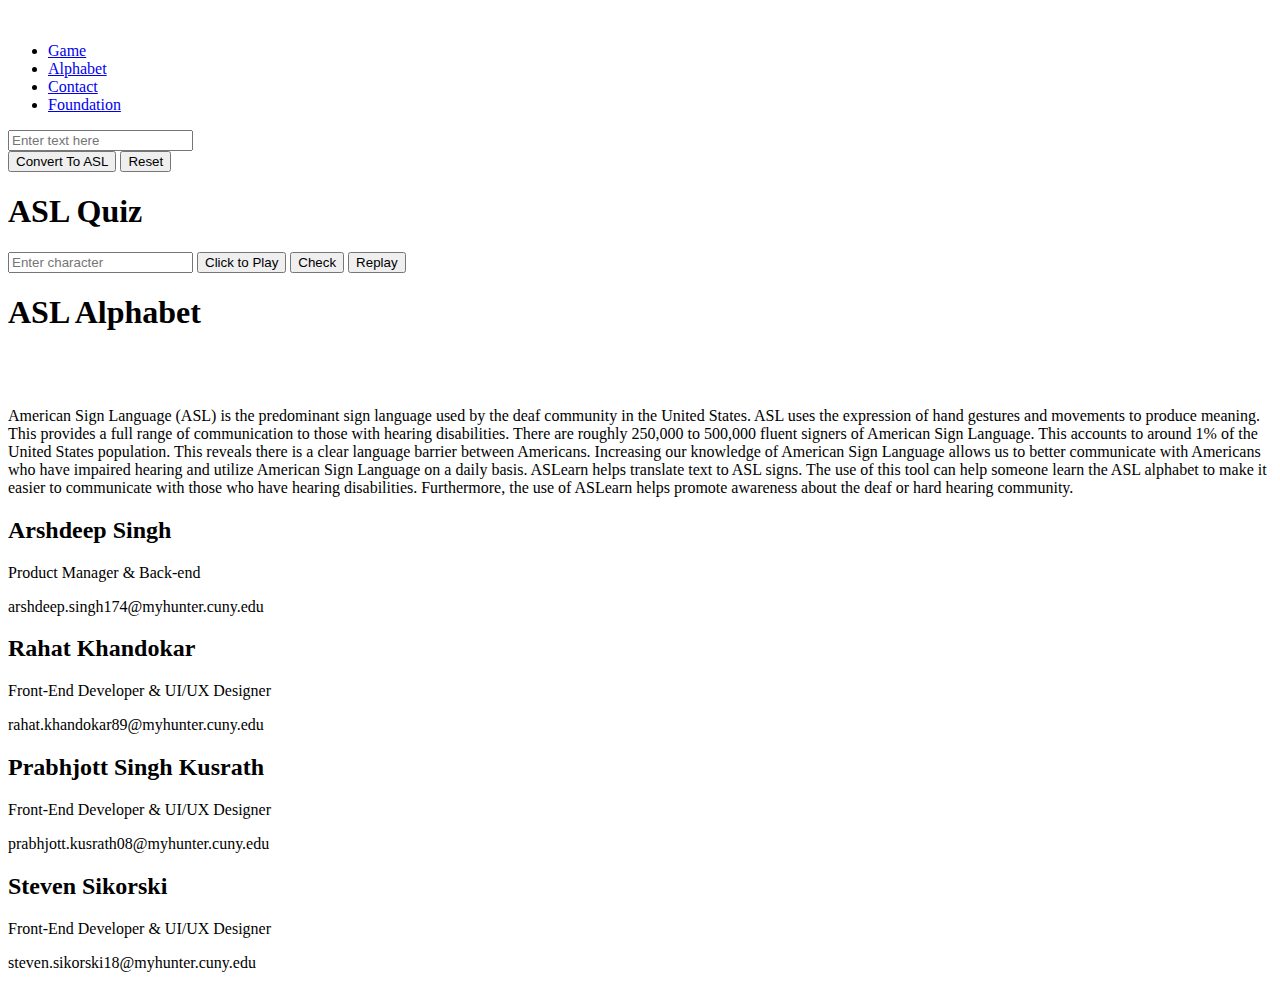
==== commit 6a75e8a6: "Merge branch 'master' of https://github.com/ArshS1/ASLearn" ====
--- a/index.html
+++ b/index.html
@@ -9,17 +9,17 @@
 
   <title>ASLearn</title>
   <!-- Adding CSS-->
-  <link rel="stylesheet" href="/css/stylesheet.css" />
-  <link rel="stylesheet" href="/css/game.css" />
-  <link rel="stylesheet" href="/css/aboutStylesheet.css" />
-  <link rel="stylesheet" href="/css/alphabets.css" />
-  <link rel="stylesheet" href="/css/contactAndFoundation.css" />
+  <link rel="stylesheet" href="/ASLearn/css/stylesheet.css" />
+  <link rel="stylesheet" href="/ASLearn/css/game.css" />
+  <link rel="stylesheet" href="/ASLearn/css/aboutStylesheet.css" />
+  <link rel="stylesheet" href="/ASLearn/css/alphabets.css" />
+  <link rel="stylesheet" href="/ASLearn/css/contactAndFoundation.css" />
 
   <!-- Adding Assets-->
   <link rel="icon" href="/ASlearn/assets/ASLearn_Icon1616.png" />
 
   <!-- Adding JavaScript-->
-  <script src="/script.js" defer></script>
+  <script src="/ASLearn/script.js" defer></script>
 </head>
 
 <body>
@@ -144,4 +144,4 @@
   </div>
 </body>
 
-</html>+</html>
